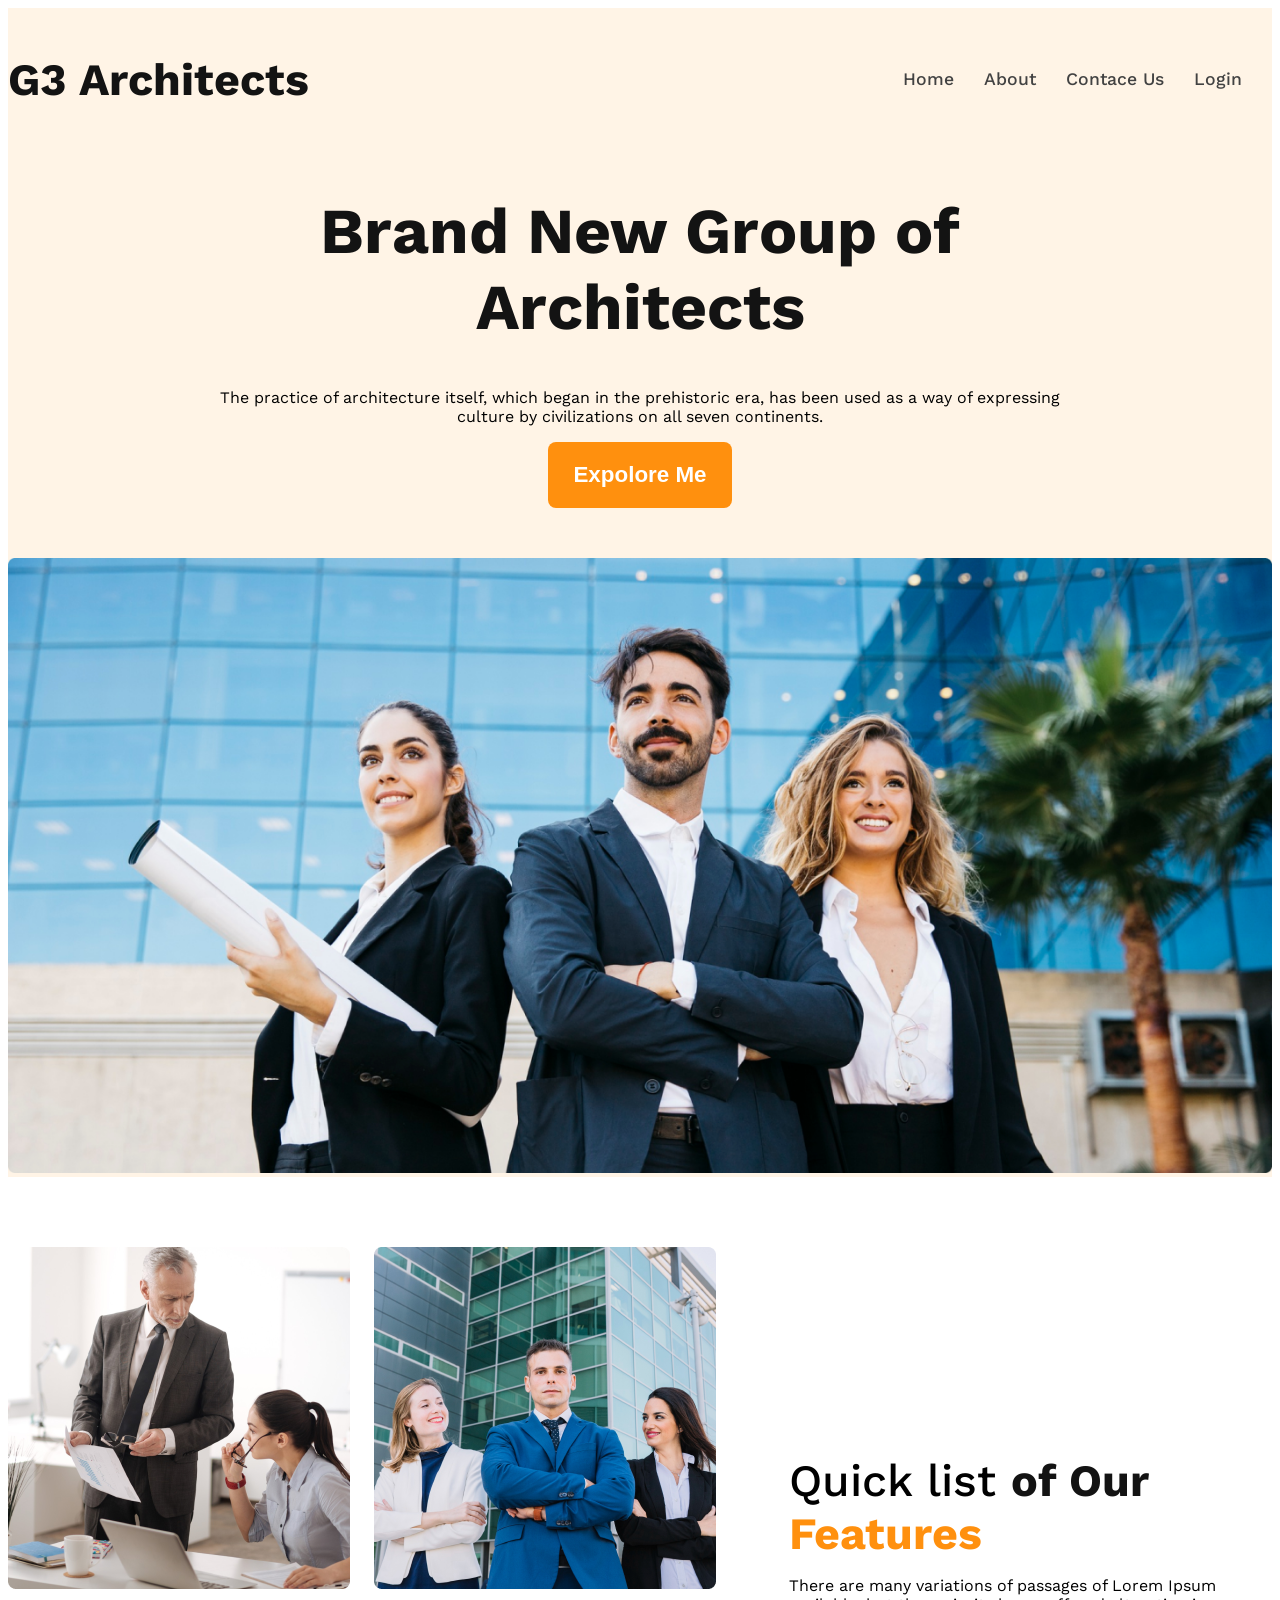
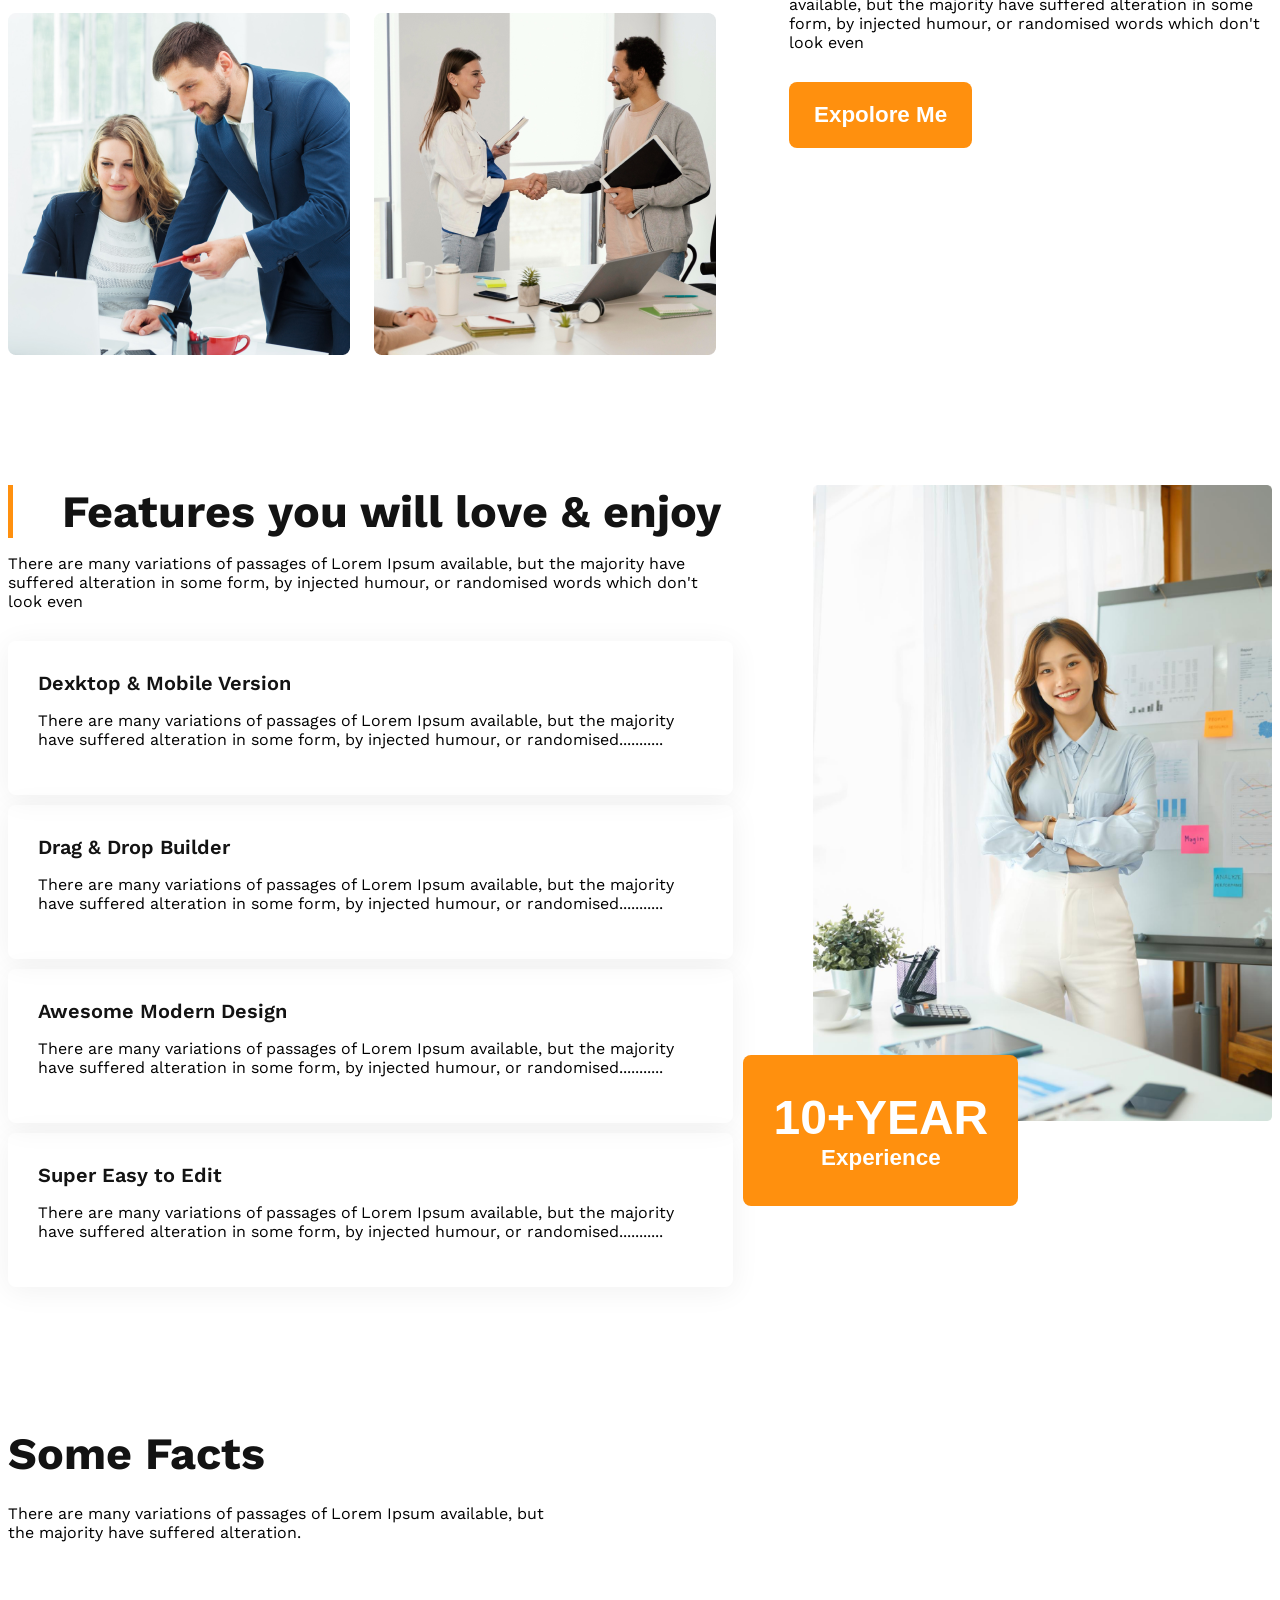
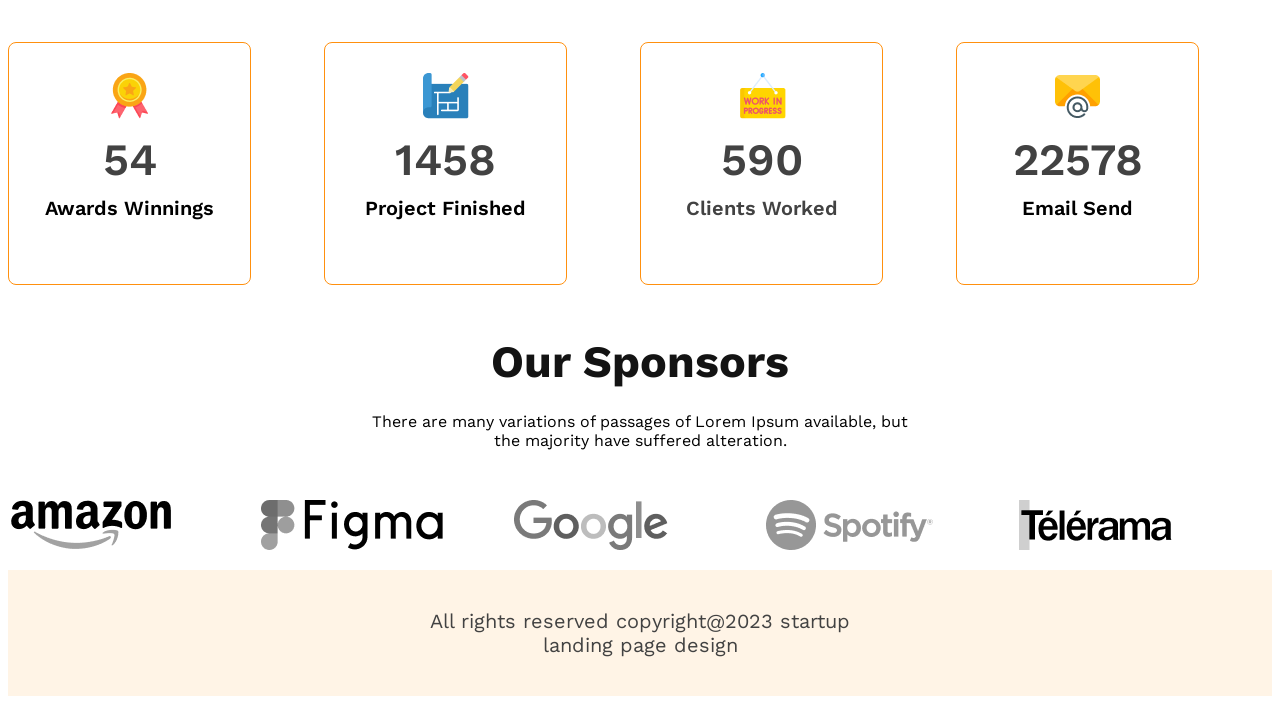
==== index.html @ 21fa2e78 "added index.html file" ====
<!doctype html>
<html lang="en">
  <head>
    <meta charset="UTF-8" />
    <meta name="viewport" content="width=device-width, initial-scale=1.0" />
    <title>G3 Architects Website</title>
    <link rel="stylesheet" href="styles/g3-architect-website.css" />
  </head>
  <body class="work-sans-font">
    <header class="bg-color">
      <nav class="navbar display-flex">
        <h3 class="brand dark-1">G3 Architects</h3>
        <!-- ul.nav-links>li.nav-item*4>a.nav-link -->
        <ul class="nav-links display-flex">
          <li class="nav-item"><a href="" class="nav-link dark-2">Home</a></li>
          <li class="nav-item"><a href="" class="nav-link dark-2">About</a></li>
          <li class="nav-item">
            <a href="" class="nav-link dark-2">Contace Us</a>
          </li>
          <li class="nav-item"><a href="" class="nav-link dark-2">Login</a></li>
        </ul>
      </nav>
      <div class="banner">
        <div class="banner-content">
          <h1 class="banner-title dark-1">Brand New Group of Architects</h1>
          <p class="banner-description dark-3">
            The practice of architecture itself, which began in the prehistoric
            era, has been used as a way of expressing culture by civilizations
            on all seven continents.
          </p>
          <button class="btn-primary">Expolore Me</button>
        </div>
        <img class="banner-image" src="images/banner.png" alt="img" />
      </div>
    </header>
    <main>
      <section class="teams display-flex">
        <div class="team-container">
          <img src="images/team1.png" alt="two architect discusing" />
          <img src="images/team2.png" alt="three architect groupe pic" />
          <img src="images/team3.png" alt="two architect discusin" />
          <img src="images/team4.png" alt="tow architect coversation" />
        </div>
        <div class="our-futures">
          <h3 class="future-title">
            <span id="quick-list" class="dark-3">Quick list </span
            ><span class="dark-1">of Our</span>
            <span class="text-primary">Features</span>
          </h3>
          <p class="future-description dark-3">
            There are many variations of passages of Lorem Ipsum available, but
            the majority have suffered alteration in some form, by injected
            humour, or randomised words which don't look even
          </p>
          <button class="btn-primary">Expolore Me</button>
        </div>
      </section>
      <section class="futures display-flex">
        <div>
          <h3 id="section-title" class="future-title dark-1">
            Features you will love & enjoy
          </h3>
          <p class="future-description dark-3">
            There are many variations of passages of Lorem Ipsum available, but
            the majority have suffered alteration in some form, by injected
            humour, or randomised words which don't look even
          </p>

          <!-- future-card-container -->
          <div class="future-card">
            <h4 class="future-title dark-1">Dexktop & Mobile Version</h4>
            <p class="future-descirp dark-3">
              There are many variations of passages of Lorem Ipsum available,
              but the majority have suffered alteration in some form, by
              injected humour, or randomised...........
            </p>
          </div>
          <div class="future-card">
            <h4 class="future-title dark-1">Drag & Drop Builder</h4>
            <p class="future-descirp dark-3">
              There are many variations of passages of Lorem Ipsum available,
              but the majority have suffered alteration in some form, by
              injected humour, or randomised...........
            </p>
          </div>
          <div class="future-card">
            <h4 class="future-title dark-1">Awesome Modern Design</h4>
            <p class="future-descirp dark-3">
              There are many variations of passages of Lorem Ipsum available,
              but the majority have suffered alteration in some form, by
              injected humour, or randomised...........
            </p>
          </div>
          <div class="future-card">
            <h4 class="future-title dark-1">Super Easy to Edit</h4>
            <p class="future-descirp dark-3">
              There are many variations of passages of Lorem Ipsum available,
              but the majority have suffered alteration in some form, by
              injected humour, or randomised...........
            </p>
          </div>
        </div>
        <div>
          <img class="architect-img" src="images/architect.png" alt="" />
          <button id="experience-badge" class="btn-primary">
            <span id="experience-year">10+YEAR</span>
            <br />
            <span id="experience-experi">Experience</span>
          </button>
        </div>
      </section>
      <section class="some-facts">
        <h3 class="facts-title dark-1">Some Facts</h3>
        <p class="facts-description dark-3">
          There are many variations of passages of Lorem Ipsum available, but
          the majority have suffered alteration.
        </p>
        <div class="facts-container">
          <div class="fact-card display-flex">
            <div>
              <img src="images/icons/ribon.png" alt="" class="fact-icon" />
              <h4 class="fact-number dark-2">54</h4>
              <h5 class="fact-name dark-3">Awards Winnings</h5>
            </div>
          </div>
          <div class="fact-card display-flex">
            <div>
              <img src="images/icons/projects.png" alt="" class="fact-icon" />
              <h4 class="fact-number dark-2">1458</h4>
              <h5 class="fact-name dark-3">Project Finished</h5>
            </div>
          </div>
          <div class="fact-card display-flex">
            <div>
              <img src="images/icons/customers.png" alt="" class="fact-icon" />
              <h4 class="fact-number dark-2">590</h4>
              <h5 class="fact-name dark-2">Clients Worked</h5>
            </div>
          </div>
          <div class="fact-card display-flex">
            <div>
              <img src="images/icons/email.png" alt="" class="fact-icon" />
              <h4 class="fact-number dark-2">22578</h4>
              <h5 class="fact-name dark-3">Email Send</h5>
            </div>
          </div>
        </div>
      </section>
      <section class="our-sponsors">
        <div class="sponsor-info">
          <h3 class="sponsor-title dark-1">Our Sponsors</h3>
          <p class="sponsor-descrip dark-3">
            There are many variations of passages of Lorem Ipsum available, but
            the majority have suffered alteration.
          </p>
        </div>
        <div class="sponsor-companies">
          <img src="images/sponsors/amazon.png" alt="" />
          <img src="images/sponsors/figma.png" alt="" />
          <img src="images/sponsors/google.png" alt="" />
          <img src="images/sponsors/spotify.png" alt="" />
          <img src="images/sponsors/telerama.png" alt="" />
        </div>
      </section>
    </main>
    <footer class=".footer-section bg-color">
      <p class="footer-info dark-2">
        All rights reserved copyright@2023 startup landing page design
      </p>
    </footer>
  </body>
</html>
---- styles/g3-architect-website.css ----
@import url("https://fonts.googleapis.com/css2?family=Open+Sans:ital,wght@0,300..800;1,300..800&family=Work+Sans:ital,wght@0,100..900;1,100..900&display=swap");

/* common styles */
.work-sans-font {
  font-family: "Work Sans", sans-serif;
  font-optical-sizing: auto;
  font-weight: 400;
  font-style: normal;
}

/* shared styles */
.display-flex {
  display: flex;
}
.dark-1 {
  color: rgba(19, 19, 19, 1);
}
.dark-2 {
  color: rgba(66, 66, 66, 1);
}
.dark-3 {
  color: (114, 114, 114, 1);
}
.bg-color {
  background-color: rgba(255, 144, 14, 0.1);
}
.btn-primary {
  color: rgba(255, 255, 255, 1);
  background-color: rgba(255, 144, 14, 1);
  font-weight: 600;
  font-size: 1.4rem;
  padding: 20px 25px;
  border-radius: 8px;
  border: none;
}
.text-primary {
  color: rgba(255, 144, 14, 1);
}

/* navber styles */
.navbar {
  justify-content: space-between;
  align-items: center;
}

.brand {
  font-weight: bold;
  font-size: 2.8rem;
}
.nav-links {
}
.nav-item {
  list-style: none;
  margin-right: 30px;
}
.nav-link {
  text-decoration: none;
  font-weight: 500;
  font-size: 1.1rem;
}
.nav-item a:hover {
  background-color: aquamarine;
}

.navber,
.banner {
  max-width: 1440px;
  margin: 0 auto;
}

/* banner styles */
.banner-content {
  max-width: 860px;
  margin: 0px auto;
  text-align: center;
  margin-bottom: 50px;
}
.banner-title {
  font-weight: bold;
  font-size: 4rem;
}
.banner-description {
  font-weight: 400;
  font-size: 1rem;
}
.banner-image {
  width: 100%;
}

/* team and futures styles */
main {
  max-width: 1440px;
  margin: 0 auto;
}
main > section {
  margin-top: 70px;
}
.teams {
  align-items: center;
}
.team-container {
  display: grid;
  grid-template-columns: repeat(2, 1fr);
  gap: 24px;
}
.our-futures {
  margin-left: 73px;
  max-width: 537px;
}
.future-title {
  font-size: 2.8rem;
  font-weight: 700;
  margin-bottom: 24px;
}
#quick-list {
  font-weight: 500;
}
.future-description {
  margin-bottom: 30px;
}

/* futures and card styles */
.futures {
  max-width: 1462px;
  margin: 130px auto;
  gap: 80px;
}
#section-title {
  border-left: 5px solid rgba(255, 144, 14, 1);
  padding-left: 49px;
}
.future-title {
  font-weight: bold;
  font-size: 2.8rem;
  margin-top: 0px;
  margin-bottom: 0px;
}
.future-card {
  padding: 30px;
  border-radius: 8px;
  margin-bottom: 10px;
  box-shadow: 0px 4px 30px 0px rgba(0, 0, 0, 0.06);
}
.future-card .future-title {
  font-weight: 600;
  font-size: 1.25rem;
}
.architect-img{
    width: 100%;
}
#experience-badge {
  padding: 35px 30px;
  margin-left: -70px;
  margin-top: -70px;
}
#experience-year {
  font-size: 3rem;
  font-weight: 700;
}
#exprience-badge {
  font-size: 1.25rem;
  font-weight: 500;
}

/* some facts styles */
.facts-title {
  font-weight: bold;
  font-size: 2.8rem;
  margin-bottom: 24px;
}
.facts-description {
  max-width: 542px;
}
.fact-card {
  border: 1px solid rgba(255, 144, 14, 1);
  border-radius: 8px;
  width: 241px;
  height: 241px;
  justify-content: center;
  align-items: center;
  text-align: center;
}
.facts-container {
  display: grid;
  grid-template-columns: repeat(4, 1fr);
  margin-top: 100px;
}
.fact-number {
  font-weight: 600;
  font-size: 2.8rem;
  margin-top: 10px;
  margin-bottom: 10px;
}
.fact-name {
  font-weight: 600;
  font-size: 1.25rem;
  margin-top: 10px;
}

/* sponsors styles */
.our-sponsors {
  max-width: 1440px;
  margin: 0px auto;
}
.sponsor-info {
  max-width: 542px;
  margin: 50px auto;
  text-align: center;
}
.sponsor-title {
  font-weight: bold;
  font-size: 2.8rem;
  margin-bottom: 24px;
}
.sponsor-companies {
  display: grid;
  grid-template-columns: repeat(5, 1fr);
}
.sponsor-companies img {
  filter: grayscale(100%);
}

/* footer section styles */
.footer-section {
  max-width: 1440px;
  margin-top: 130px;
}
.footer-info {
  font-size: 1.25rem;
  text-align: center;
  border-radius: 8px;
  padding: 39px 410px;
}

/* media quarey styles */
@media screen and (max-width: 576px) {
  .navbar,
  .teams,
  .futures {
    flex-direction: column;
  }
  .team-container,
  .facts-container,
  .sponsor-companies {
    grid-template-columns: repeat(1, 1fr);
  }
  .our-futures {
    margin: 20px auto;
  }
  #experience-badge{
    margin: 20px 0;
    width: 100%;
  }
  .fact-card {
    width: 100%;
    margin-bottom: 15px;
  }
  .sponsor-companies {
    gap: 50px;
  }
  .footer-info {
    margin: 10px auto;
    padding: 10px 20px;
  }
}

@media screen and (min-width: 577px) and (max-width: 992px) {
  .teams,
  .futures {
    flex-direction: column;
  }
  .our-futures {
    margin: 20px auto;
  }
  #experience-badge{
    margin: 10px 0;
    width: 100%;
}
  .facts-container {
    grid-template-columns: repeat(2, 1fr);
    gap: 50px;
    margin-top: 30px;
  }
  .facts-title,
  .facts-description {
    display: flex;
    justify-content: center;
    max-width: 100%;
  }
  .fact-card {
    width: 80%;
    margin: 20px 40px;
  }
  .sponsor-companies {
    grid-template-columns: repeat(2, 1fr);
    gap: 20px;
  }
  .footer-info {
    margin: 10px auto;
    padding: 20px 30px;
  }
}
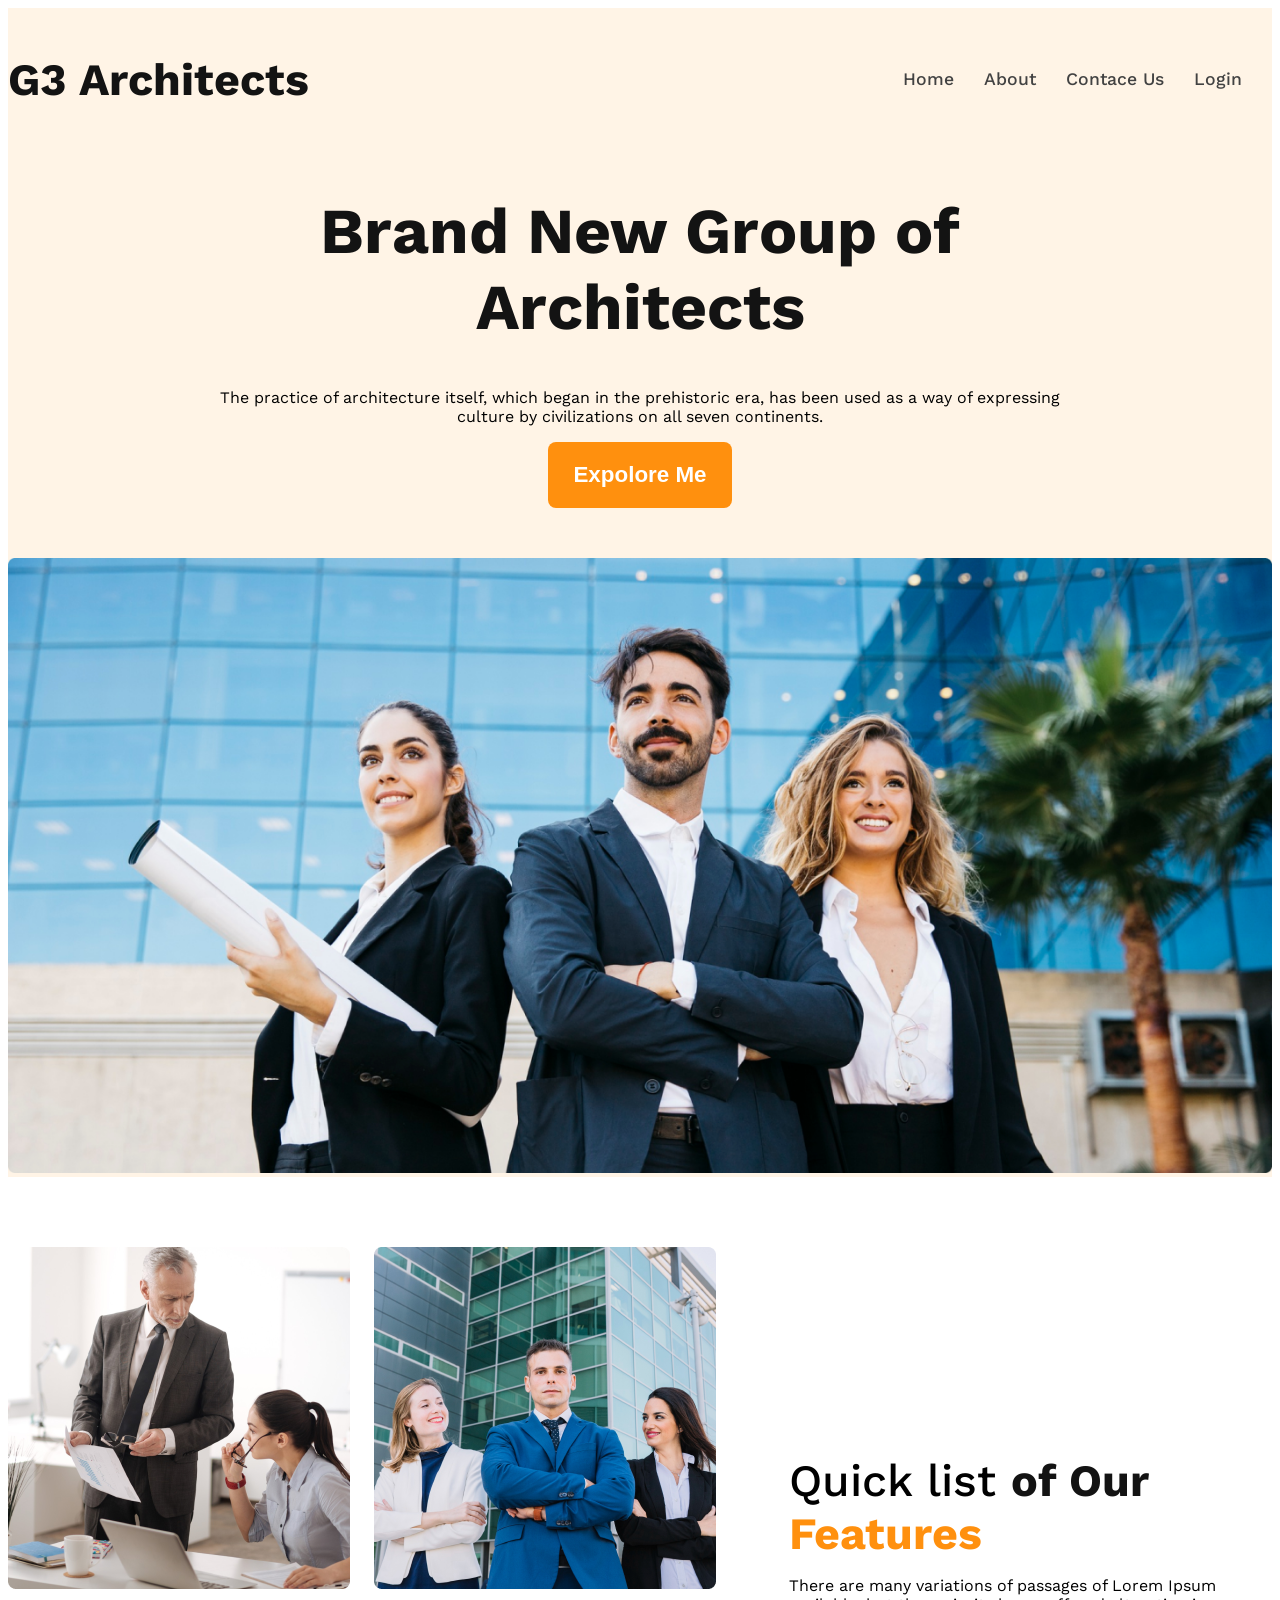
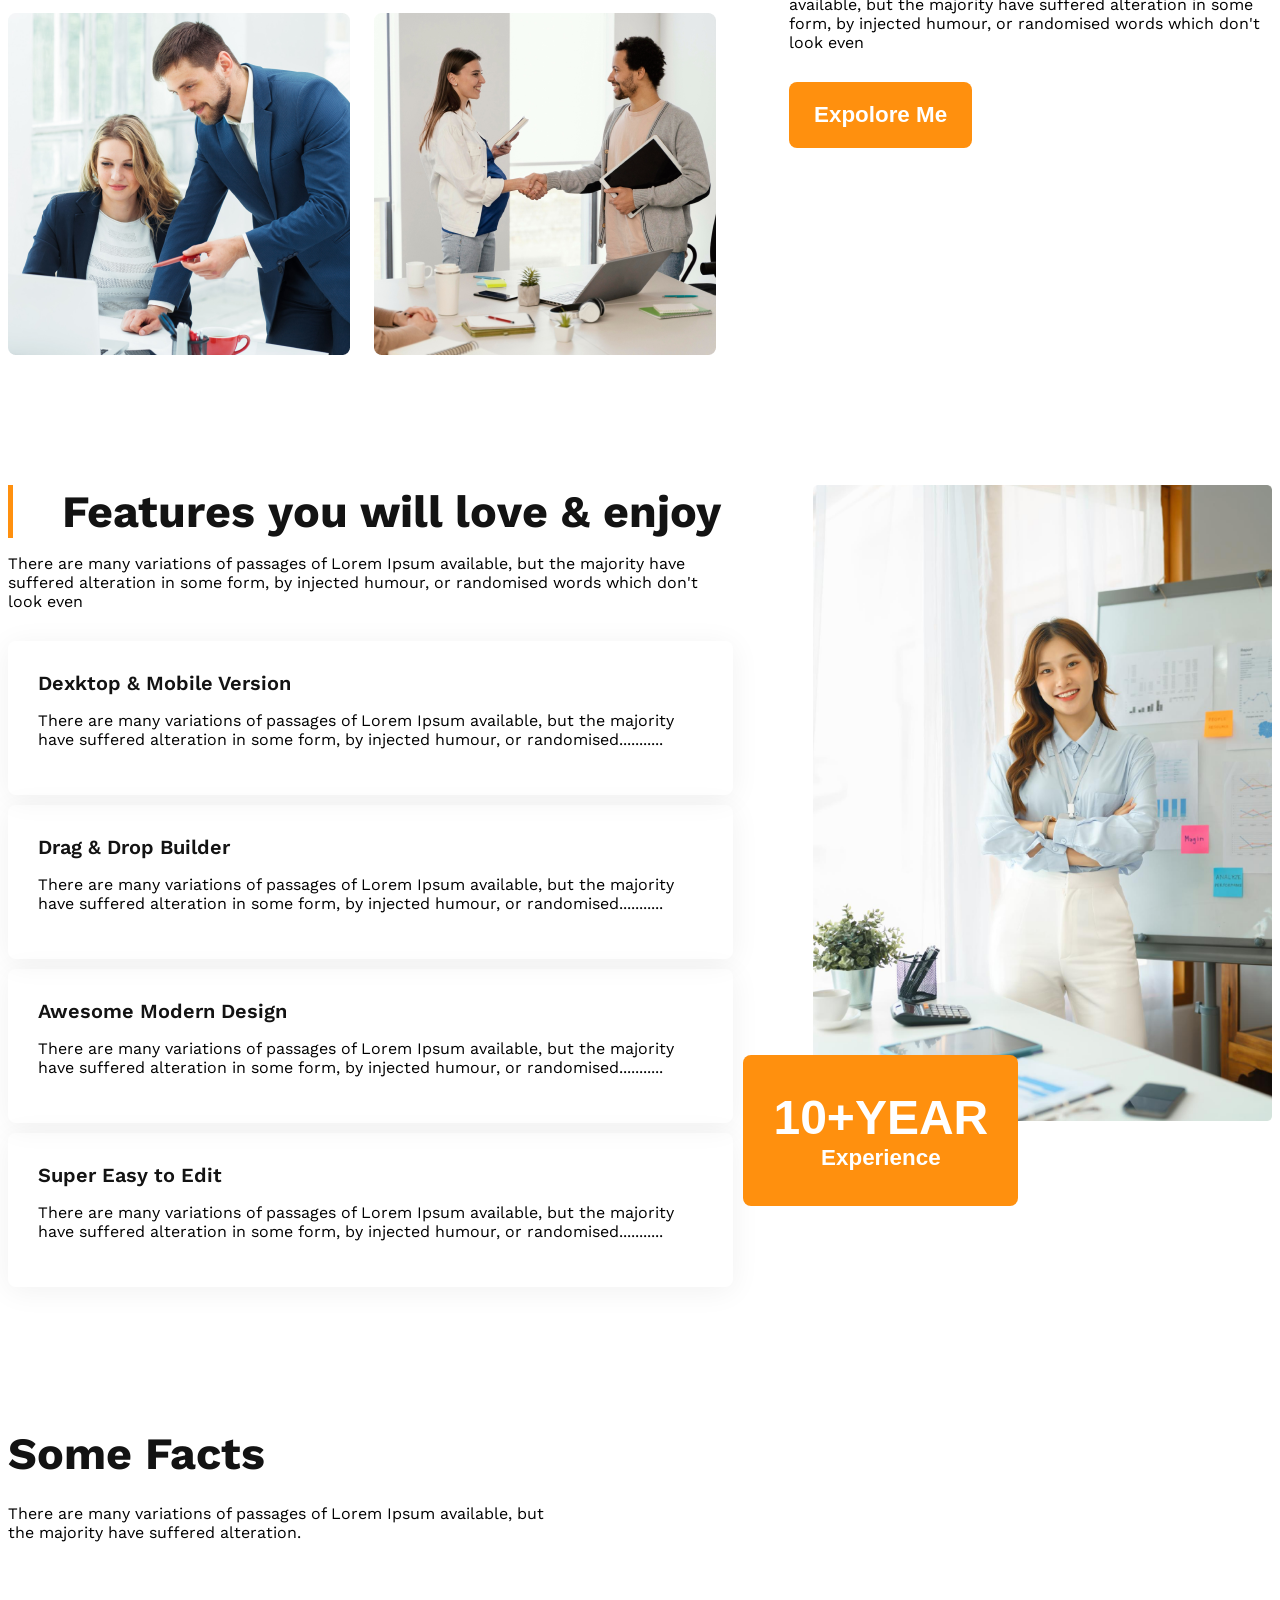
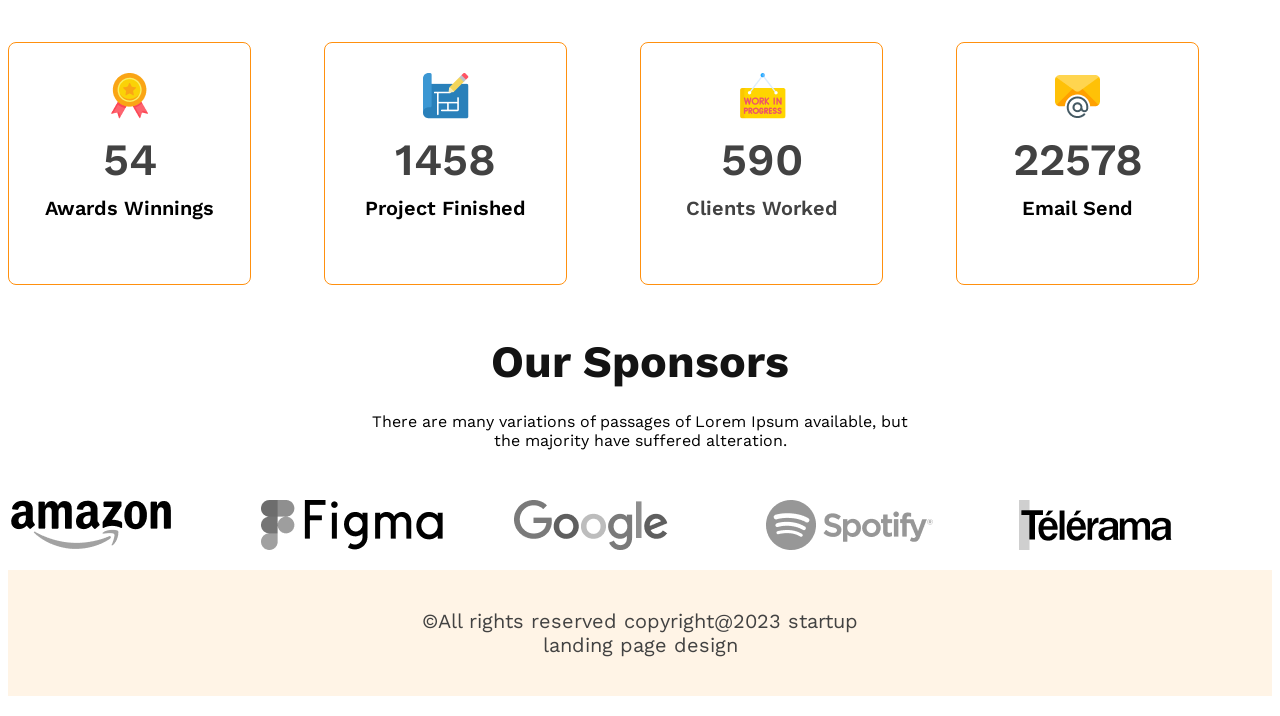
==== commit 66a7dbda: "added some correction and copy right icon" ====
--- a/index.html
+++ b/index.html
@@ -7,6 +7,7 @@
     <link rel="stylesheet" href="styles/g3-architect-website.css" />
   </head>
   <body class="work-sans-font">
+    <!-- nav section start -->
     <header class="bg-color">
       <nav class="navbar display-flex">
         <h3 class="brand dark-1">G3 Architects</h3>
@@ -20,6 +21,7 @@
           <li class="nav-item"><a href="" class="nav-link dark-2">Login</a></li>
         </ul>
       </nav>
+      <!-- banner section start -->
       <div class="banner">
         <div class="banner-content">
           <h1 class="banner-title dark-1">Brand New Group of Architects</h1>
@@ -34,6 +36,7 @@
       </div>
     </header>
     <main>
+      <!-- teams section start -->
       <section class="teams display-flex">
         <div class="team-container">
           <img src="images/team1.png" alt="two architect discusing" />
@@ -109,6 +112,7 @@
           </button>
         </div>
       </section>
+      <!-- some facts section start -->
       <section class="some-facts">
         <h3 class="facts-title dark-1">Some Facts</h3>
         <p class="facts-description dark-3">
@@ -146,6 +150,7 @@
           </div>
         </div>
       </section>
+      <!-- our sponsors section start -->
       <section class="our-sponsors">
         <div class="sponsor-info">
           <h3 class="sponsor-title dark-1">Our Sponsors</h3>
@@ -163,9 +168,10 @@
         </div>
       </section>
     </main>
+    <!-- footer section start -->
     <footer class=".footer-section bg-color">
       <p class="footer-info dark-2">
-        All rights reserved copyright@2023 startup landing page design
+        &copy;All rights reserved copyright@2023 startup landing page design
       </p>
     </footer>
   </body>
